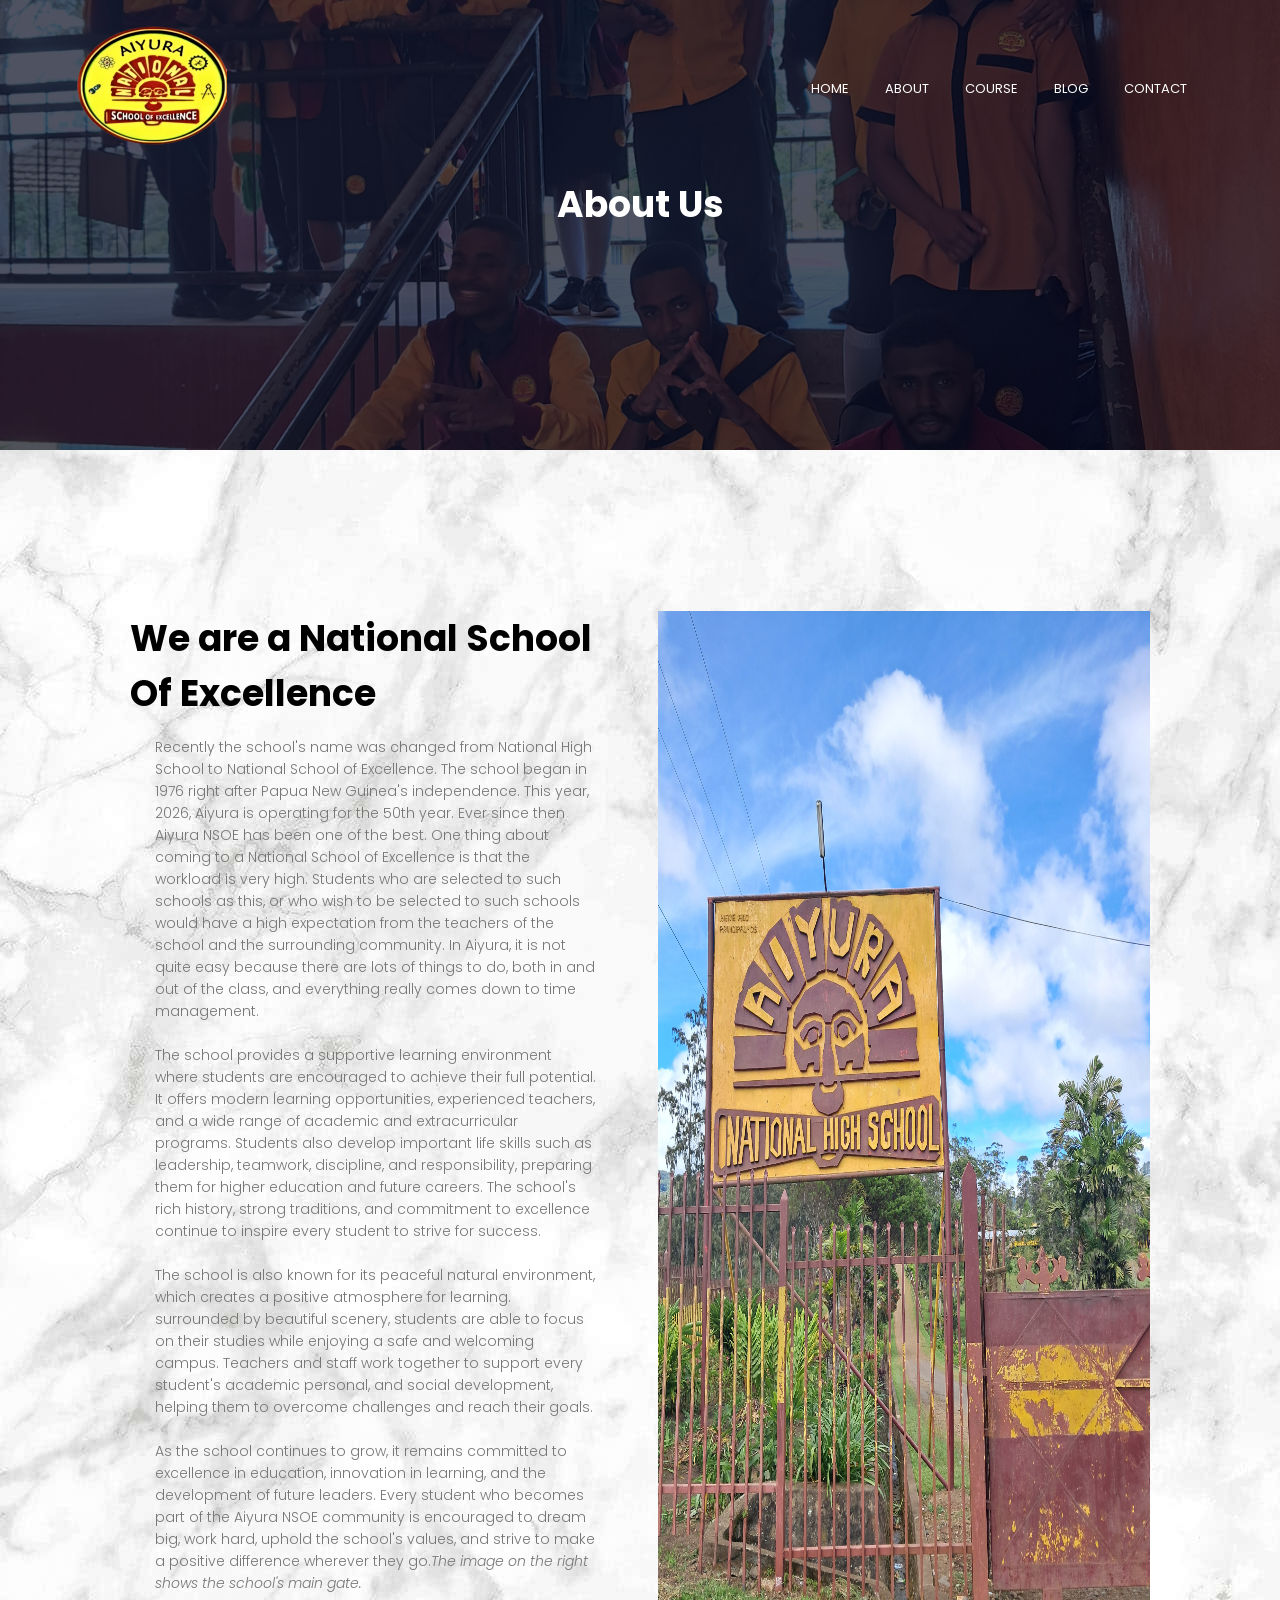
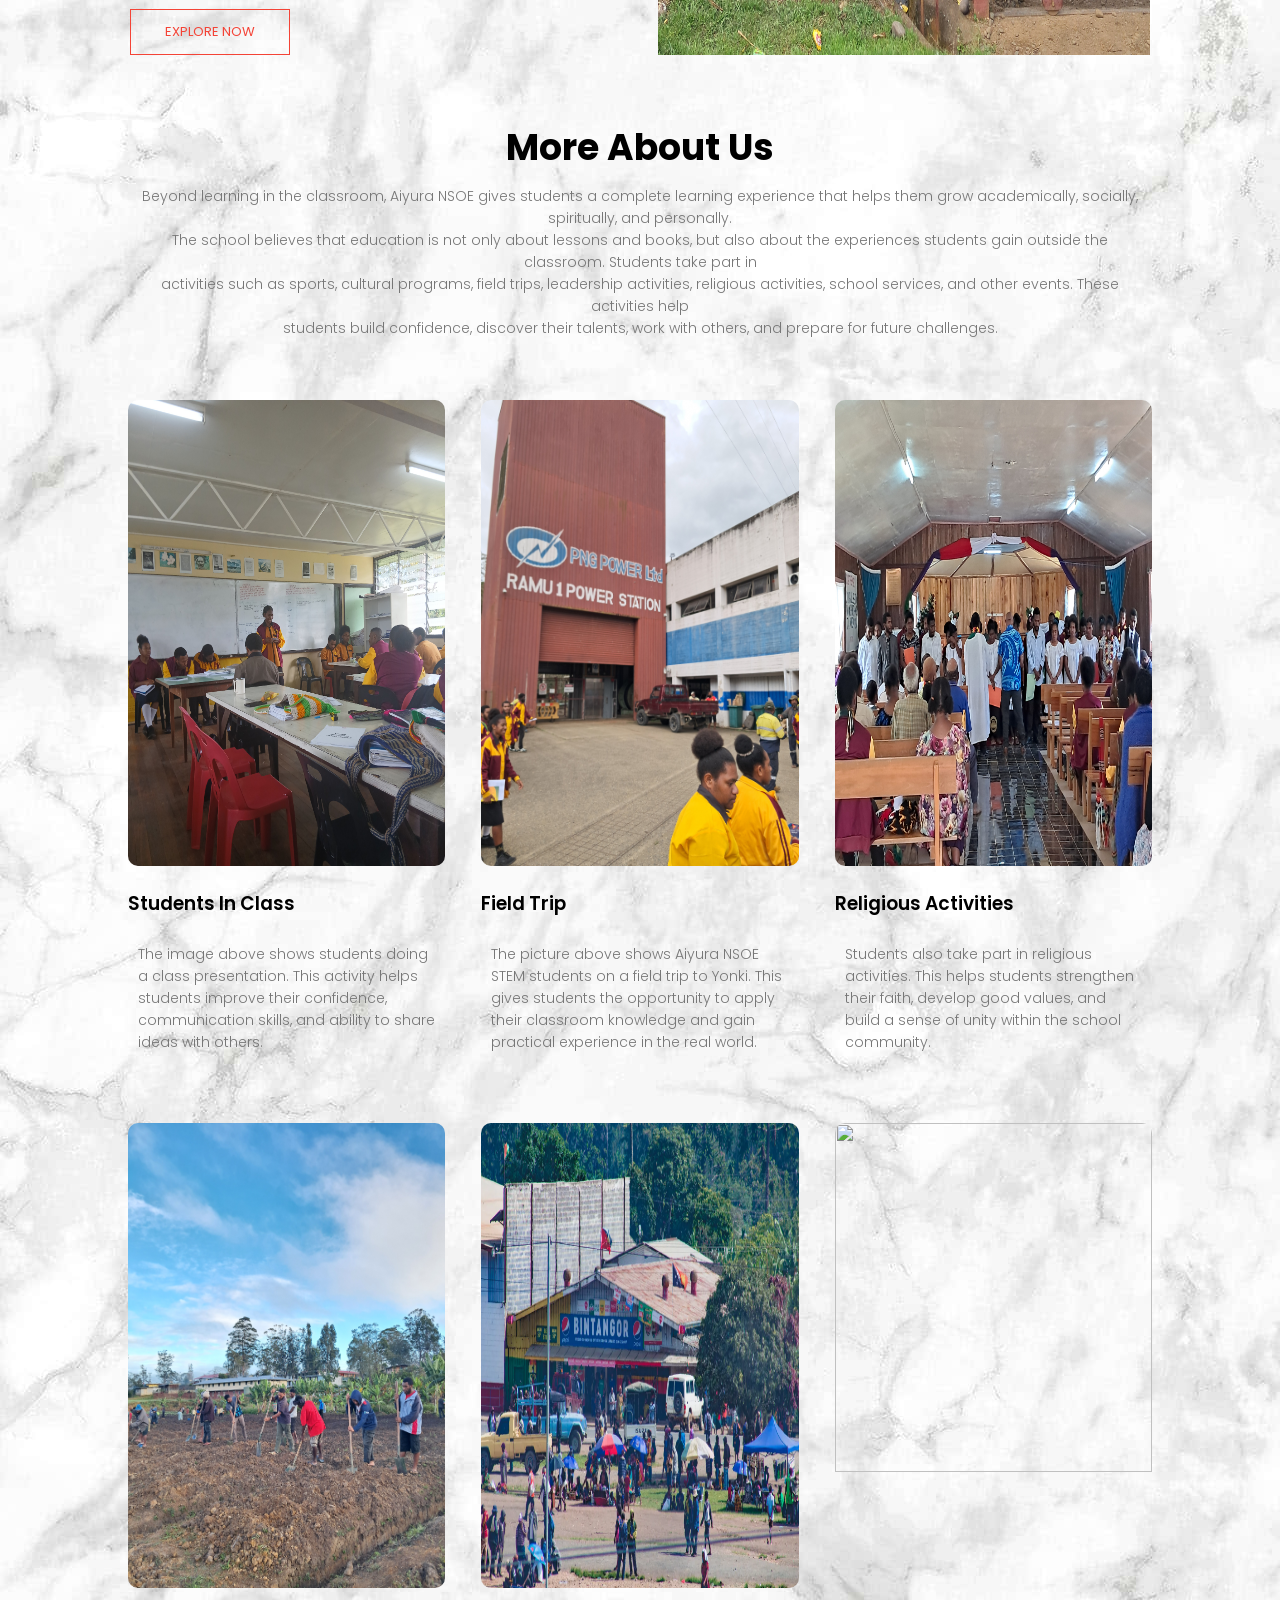
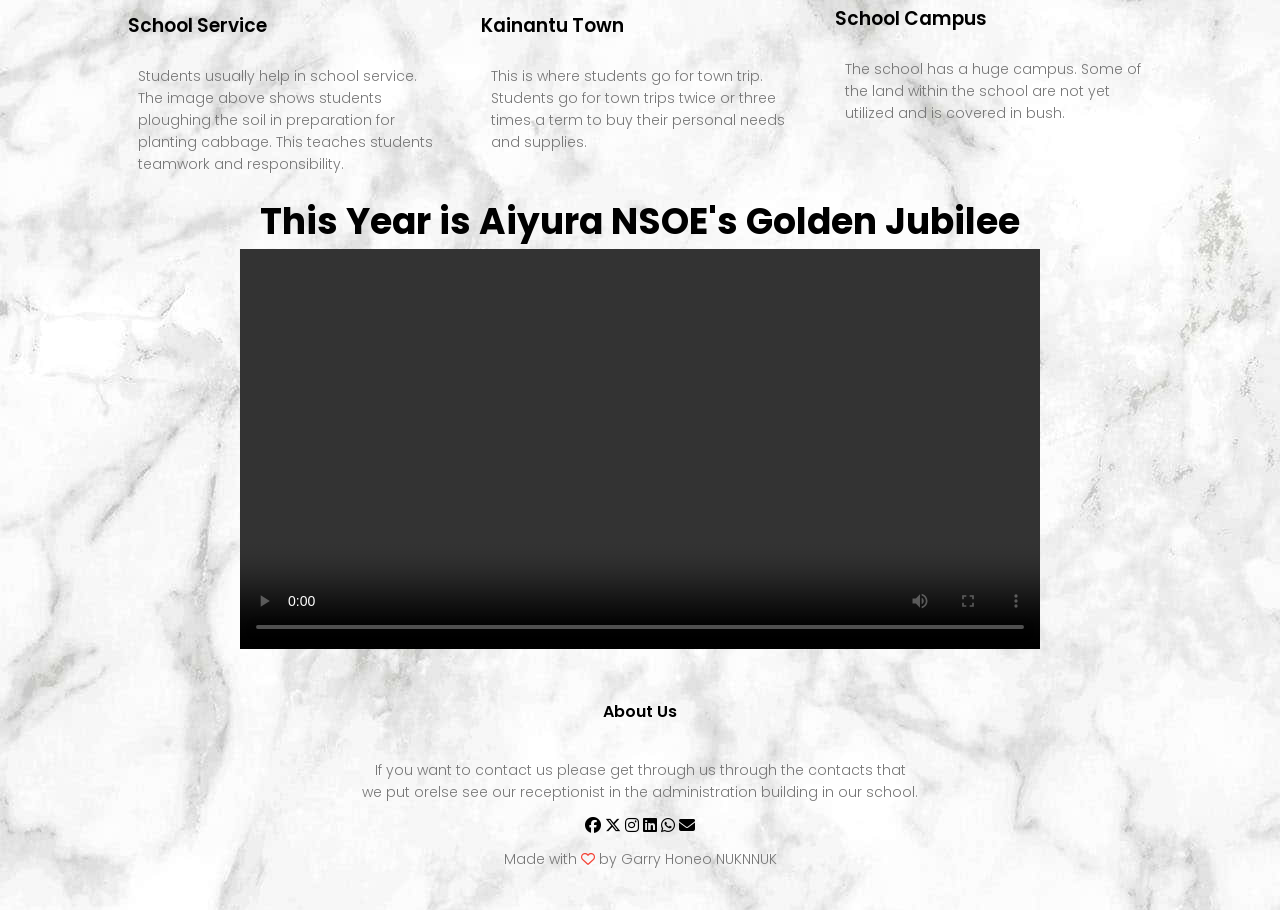
==== about.html @ bf5fb26a "First upload of Aiyura NSOE Website" ====
<!DOCTYPE html>
<html>
<head>
    <meta name="viewport" content="width=device-width, initial-scale=1.0">
    <title>Aiyura NSOE Website Design</title>
    <link rel="stylesheet" href="style.css">
    <link rel="preconnect" href="https://fonts.googleapis.com">
<link rel="preconnect" href="https://fonts.gstatic.com" crossorigin>
<link href="https://fonts.googleapis.com/css2?family=Poppins:wght@100;300;400;600;700&display=swap" rel="stylesheet">
<link rel="stylesheet" href="https://cdnjs.cloudflare.com/ajax/libs/font-awesome/6.6.0/css/all.min.css">
</head>
<body class="back">
    <section class="sub-header">
        <nav>
            <a href="index.html"><img src="images/logo.png"></a>
            <div class="nav-links" id="navLinks">
                <i class="fa-solid fa-rectangle-xmark" onclick="hideMenu()"></i>
                <ul>
                    <li><a href="index.html">HOME</a></li>
                    <li><a href="about.html">ABOUT</a></li>
                    <li><a href="course.html">COURSE</a></li>
                    <li><a href="blog.html">BLOG</a></li>
                    <li><a href="contact.html">CONTACT</a></li>                 
                </ul>
            </div>
            <i class="fa-solid fa-bars" onclick="showMenu()"></i>
        </nav>
        <h1>About Us</h1>
    
    </section>

<!----- About Us Content ----->
 <section class="about-us">
    <div class="row">
        <div class="about-col">
            <h1>We are a National School Of Excellence</h1>
            <p>Recently the school's name was changed from National High School to National School of Excellence. The school began in 1976 right after Papua New Guinea's independence. This year,
                 2026, Aiyura is operating for the 50th year. 
                Ever since then Aiyura NSOE has been one of the best. One thing about coming to a National School of Excellence is that the workload is very high. Students who are selected to 
                such schools as this, or who wish to be selected to such schools would have a high expectation from the teachers of the school and the surrounding community. In Aiyura, it is not 
                quite easy because there are lots of things to do, both in and out of the class, and everything really comes down to time management. <br><br>
                
                The school provides a supportive learning environment where 
                students are encouraged to achieve their full potential. It offers modern learning opportunities, experienced teachers, and a wide range of academic and extracurricular programs.
                Students also develop important life skills such as leadership, teamwork, discipline, and responsibility, preparing  them for higher education and future careers. The school's 
                rich history, strong traditions, and  commitment to excellence continue to inspire every student to strive for success. <br><br>
                
                The school is also known for its peaceful natural environment, which creates a positive atmosphere for learning. surrounded by beautiful scenery, students are able to focus on their 
                studies while enjoying a safe and welcoming campus. Teachers and staff work together to support every student's academic personal, and social development, helping them to overcome challenges
                and reach their goals.<br><br>
                
                As the school continues to grow, it remains committed to excellence in education, innovation in learning, and the development of future leaders. Every student who becomes part of the Aiyura NSOE
                community is encouraged to dream big, work hard, uphold the school's values, and strive to make a positive difference wherever they go.<i>The image on the right shows the school's main gate.</i>

            </p>
            <a href="" class="hero-btn red-btn">EXPLORE NOW</a>

        </div>
        <div class="about-col">
            <img src="images/about.jpg">

        </div>
    </div>
 </section>    

 <!---------- More About Us ---------->

 <section class="facilities">
        <h1>More About Us</h1>
        <p>Beyond learning in the classroom, Aiyura NSOE gives students a complete learning experience that helps them grow academically, socially, spiritually, and personally.<br>
           The school believes that education is not only about lessons and books, but also about the experiences students gain outside the classroom. Students take part in <br>
           activities such as sports, cultural programs, field trips, leadership activities, religious activities, school services, and other events. These activities help <br>
           students build confidence, discover their talents, work with others, and prepare for future challenges. </p>

        <div class="row">
            <div class="facilities-col">
                <img src="images/class.jpg">
                <h3>Students In Class</h3>
                <p>The image above shows students doing a class presentation. This activity helps students improve their confidence, communication skills, and ability to share ideas with others.</p>
            </div>
            <div class="facilities-col">
                <img src="images/ftrip.jpg">
                <h3>Field Trip</h3>
                <p>The picture above shows Aiyura NSOE STEM students on a field trip to Yonki. This gives students the opportunity to apply their classroom knowledge and gain practical experience in the real world.</p>
            </div>
            <div class="facilities-col">
                <img src="images/church.jpg">
                <h3>Religious Activities</h3>
                <p>Students also take part in religious activities. This helps students strengthen their faith, develop good values, and build a sense of unity within the school community. </p>
            </div>
        </div>

        <div class="row">
            <div class="facilities-col">
                <img src="images/work.jpg">
                <h3>School Service</h3>
                <p>Students usually help in school service. The image above shows students ploughing the soil in preparation for planting cabbage. This teaches students teamwork and responsibility.</p>
            </div>
            <div class="facilities-col">
                <img src="images/kain.webp">
                <h3>Kainantu Town</h3>
                <p>This is where students go for town trip. Students go for town trips twice or three times a term to buy their personal needs and supplies.</p>
            </div>
            <div class="facilities-col">
                <img src="images/over.jpg">
                <h3>School Campus</h3>
                <p>The school has a huge campus. Some of the land within the school are not yet utilized and is covered in bush.</p>
            </div>
        </div>

    </section>
<section class="jubilee">

    <h1> This Year is Aiyura NSOE's Golden Jubilee</h1>
    <video class="vid" controls>
        <source src="images/jubilee.mp4">
    </video>

</section>

<!----- Footer ----->

    <section class="footer">
        <h4>About Us</h4>
        <p>If you want to contact us please get through us through the contacts that<br> we put orelse see our receptionist in the administration building in our school.</p>
        <div class="icons">
            <i class="fa-brands fa-facebook"></i>
            <i class="fa-brands fa-x-twitter"></i>
            <i class="fa-brands fa-instagram"></i>
            <i class="fa-brands fa-linkedin"></i>
            <i class="fa-brands fa-whatsapp"></i>
            <i class="fa-solid fa-envelope"></i>
        </div>
        <p>Made with <i class="fa-regular fa-heart"></i> by Garry Honeo NUKNNUK</p>
    </section>

<!------- JavaScript for Toggle Menu ------>
<script>

    var navLinks= document.getElementById("navLinks");

    function showMenu(){
        navLinks.style.right = "0";
    }
     function hideMenu(){
        navLinks.style.right = "-200px";
    }


</script>    

</body>
</html>
---- style.css ----
*{
    margin: 0;
    padding: 0;
    font-family: 'Poppins', 'sans-serif';
}

.back{
    background-image: url(images/GHN.jpg);
}

.header{
    min-height: 100vh;
    width: 100%;
    background-image: linear-gradient(rgba(4,9,30,0.7),rgba(4,9,30,0.7)),url(images/banner.jpg);
    background-position: center;
    background-size: cover;
    position:relative;
}
nav{
    display: flex;
    padding: 2% 6%;
    justify-content: space-between;
    align-items: center;
}    
nav img{
    width:150px;
}
.nav-links{
    flex: 1;
    text-align: right;
}
.nav-links ul li{
    list-style: none;
    display: inline-block;
    padding: 12px 16px;
    position: relative;
}
.nav-links ul li a{
    color: #fff;
    text-decoration: none;
    font-size: 13px;
}
.nav-links ul li::after{
    content: '';
    width: 0%;
    height: 2px;
    background: #f44336;
    display: block;
    margin: auto;
    transition: 0.5s;
}
.nav-links ul li:hover::after{
    width: 100%;
}
.text-box{
    width: 90%;
    color: #fff;
    position: absolute;
    top: 50%;
    left: 50%;
    transform: translate(-50%, -50%);
    text-align: center;
}
.text-box h1{
    font-size: 62px;
}
.text-box p{
    margin:10px 0 40px;
    font-size: 14px;
    color: #fff;
}
.hero-btn{
    display: inline-block;
    text-decoration: none;
    color: #fff;
    border: 1px solid #fff;
    padding: 12px 34px;
    font-size: 13px;
    background: transparent;
    position: relative;
    cursor: pointer;
}
.hero-btn:hover{
    border: 1px solid #f44336;
    background:#f44336;
    transition: 1s;
}

nav .fa-solid{
    display: none;
}

@media(max-width: 700px){
    .text-box h1 {
        font-size: 20px;
    }
    .nav-links ul li{
        display: block;
    }
    .nav-links{
        position: fixed;
        background: #f44336;
        height: 100vh;
        width: 200px;
        top: 0;
        right: -200px;
        text-align: left;
        z-index: 2;
        transition: 1s;
    }
    nav .fa-solid{
        display: block;
        color: #fff;
        margin: 10px;
        font-size: 22px;
        cursor: pointer;
    }
    .nav-links ul{
        padding: 30px;
    }
}

/*------ COURSE ------*/

.course{
    width: 80%;
    margin: auto;
    text-align: center;
    padding-top: 100px;
}
h1{
    font-size: 36px;
    font-width: 600;
}
p{
    color: #777;
    font-size: 14px;
    font-weight: 300;
    line-height: 22px;
    padding: 10px;
}
.row{
    margin-top: 5%;
    display: flex;
    justify-content: space-between;
}
.course-col{
    flex-basis: 31%;
    background: #fff3f3;
    border-radius: 10px;
    margin-bottom: 5px;
    padding: 20px 12px;
    box-sizing: border-box;
    transition: 0.5s;
}
h3{
    text-align: center;
    font-weight: 600;
    margin: 10px 0;
}
.course-col:hover{
    box-shadow: 0 0 20px 0px rgba(0,0,0,0.2)
}

.alig{
    color: #777;
    font-size: 14px;
    font-weight: 300;
}

.align{
    padding-left: 5%;
    text-align: left;
    color: #777;
    font-size: 14px;
    font-weight: 300;
}

.ali{
    color: #222;
}

@media(max-width: 700px){
    .row{
        flex-direction: column;
    }
}

/*------ Campus ------*/

.campus{
    width: 80%;
    margin: auto;
    text-align: center;
    padding-top: 50px;
}
.campus-col{
    flex-basis: 32%;
    border-radius: 10px;
    margin-bottom: 30px;
    position: relative;
    overflow: hidden;
}
.campus-col img{
    width: 100%;
    display: block;
}
.layer{
    background: transparent;
    height: 100%;
    width: 100%;
    position: absolute;
    top: 0;
    left: 0;
    transition: 0.5s;
}
.layer:hover{
    background: rgba(226,0,0,0.7);

}
.layer h3{
    width: 100%;
    font-weight: 500;
    color: #fff;
    font-size: 26px;
    bottom: 0;
    left: 50%;
    transform: translateX(-50%);
    position: absolute;
    opacity: 0;
    transition: 0.5s;
}

.layer:hover h3{
    bottom: 49%;
    opacity: 1;

}

/*----- Facilities -----*/

.facilities{
    width: 80%;
    margin: auto;
    text-align: center;
    padding-top: 2px;
    margin-top: 1%;
}

.facilities-col{
    flex-basis: 31%;
    border-radius: 10px;
    margin-bottom: 5%;
    text-align: left;
}
.facilities-col img{
    width: 100%;
    border-radius: 10px;
    height: 75%;
}
.facilities-col{
    padding: 0;
}
.facilities-col h3{
    margin-top: 16px;
    margin-bottom: 15px;
    text-align: left;
}

/*------- Testimonials -------*/

.testimonials{
    width: 80%;
    margin: auto;
    padding-top: 100px;
    text-align: center;
}
.testimonial-col{
    flex-basis: 44%;
    border-radius: 10px;
    margin-bottom: 5%;
    text-align: left;
    background: #fff3f3;
    padding: 25px;
    cursor: pointer;
    display: flex;
}
.testimonial-col img{
    height: 40px;
    margin-left: 5px;
    margin-left: 30px;
    border-radius: 50%;
}
.testimonial-col p{
    padding: 0;
}
.testimonial-col h3{
    margin-top: 15px;
    text-align: left;
}
.testimonial-col .fa-solid{
    color: #f44336;
}
.testimonial-col .fa-regular{
    color: #f44336;
}

@media(max-width: 700px){
    .testimonial-col img{
        margin-left: 0px;
        margin-right: 15px;
    }
}

/*----- Call To Action -----*/

.cta{
    margin: 100px auto;
    width: 80%;
    background-image: linear-gradient(rgba(0,0,0,0.7),rgba(0,0,0,0.7)),url(images/banner2.jpg);
    background-position: center;
    background-size: cover;
    border-radius: 10px;
    text-align: center;
    padding: 100px 0;
}

.cta h1{
    color: #fff;
    margin-bottom: 40px;
    padding: 0;
}

@media(max-width: 700px) {
    .cta h1{
        font-size: 24px;
    }
}

/*----- Footer -----*/

.footer{
    width: 100%;
    text-align: center;
    padding: 30px 0;
}
.footer h4{
    margin-bottom: 25px;
    margin-top: 20px;
    font-weight: 600;
}

.icons .fa{
    color: #f44336;
    margin: 0 13px;
    cursor: pointer;
    padding: 18px 0;
}

.fa-heart{
    color: #f44336;
}
/*----- About Us Page -----*/

.sub-header{
    height: 50vh;
    width: 100%;
    background-image:linear-gradient(rgba(4,9,30,0.7),rgba(4,9,30,0.7)),url(images/background.jpg);
    background-position: center;
    background-size: cover;
    text-align: center;
    color: #fff;
}
.about-us{
    width: 80%;
    margin: auto;
    padding-top: 80px;
    padding-bottom: 10px;
    margin-bottom: 1%;
}

.about-col{
    flex-basis: 48%;
    padding: 30px 2px;
    margin-bottom: 1%;
}

.about-col img{
    width: 100%;
    height: 70%;
    margin-bottom: 1%;
    height: 100%;
}

.about-col h1{
    padding-top: 0;
}

.about-col p{
    padding: 15px 25px;
}

.red-btn{
    border: 1px solid #f44336;
    background: transparent;
    color: #f44336;
}

.red-btn:hover{
    color:#fff;
}

/*------ Jubilee ------*/

.jubilee h1{
    text-align: center;
}

.vid{
    display: block;
    width: 100%;
    max-width: 800px;
    height: auto;
    margin: 0 auto;
}


@media(max-width: 700px){
    .vid{
        width: 90%;
        height:auto;
        margin: 0 auto;
    }
}

/*------- Blog Content ------*/

.blog-content{
    width: 80%;
    margin: auto;
    padding: 60px 0;
}

.blog-left{
    flex-basis: 65%;
}

.blog-left img{
    width: 80%;
    height: 40%;
}

.blog-left h2{
    color: #222;
    font-weight: 600;
    margin: 30px 0;
}

.blog-left p{
    color: #999;
    padding: 0; 
}

.blog-right{
    flex-basis: 32%;
}
.blog-right h3{
    background: #f44336;
    color: #fff;
    padding: 7px 0;
    font-size: 16px;
    margin-bottom: 20px;
}

.blog-right div{
    display: flex;
    align-items: center;
    justify-content: space-between;
    color: #555;
    padding: 8px;
    box-sizing: border-box;
}


.blog-bottom{
    flex-basis: 32%;
}
.blog-bottom h3{
    background: #f44336;
    color: #fff;
    padding: 7px 0;
    font-size: 16px;
    margin-bottom: 20px;
}

.blog-bottom div{
    display: flex;
    align-items: center;
    justify-content: space-between;
    color: #555;
    padding: 8px;
    box-sizing: border-box;
}

.comment-box{
    border: 1px solid #ccc;
    margin: 50px 0;
    padding: 10px 20px;
}

.comment-box h3{
    text-align: left;
}

.comment-form input, .comment-form textarea{
    width: 100%;
    padding: 10px;
    margin: 15px 0;
    box-sizing: border-box;
    border: none;
    outline: none;
    background: #f0f0f0;
}

.comment-form button{
    margin: 10px 0;
}

@media(max-width: 700px){
    .sub-header h1{
        font-size: 24px;
    }
}

/*------- Contact Us Page -------*/

.location{ 
    width: 80%;
    margin: auto;
    padding: 80px 0;
}

.location iframe{
    width: 100%;
}

.contact-us{
    width: 80%;
    margin: auto;
}
.contact-col{
    flex-basis: 48%;
    margin-bottom: 30px;
}
.contact-col div{
    display: flex;
    align-items: center;
    margin-bottom: 40px;
}

.contact-col div .fa-solid{
    font-size: 28px;
    color: #f44336;
    margin: 10px;
    margin-right: 30px;
}

.contact-col div p{
    padding: 0;
}
.contact-col div h5{
    font-size: 20px;
    margin-bottom: 5px;
    color: #555;
    font-weight: 400;
}

.contact-col input, .contact-col textarea{
    width: 100%;
    padding: 15px;
    margin-bottom: 17px;
    outline: none;
    border: 1px solid #ccc ;
    box-sizing: border-box;
}
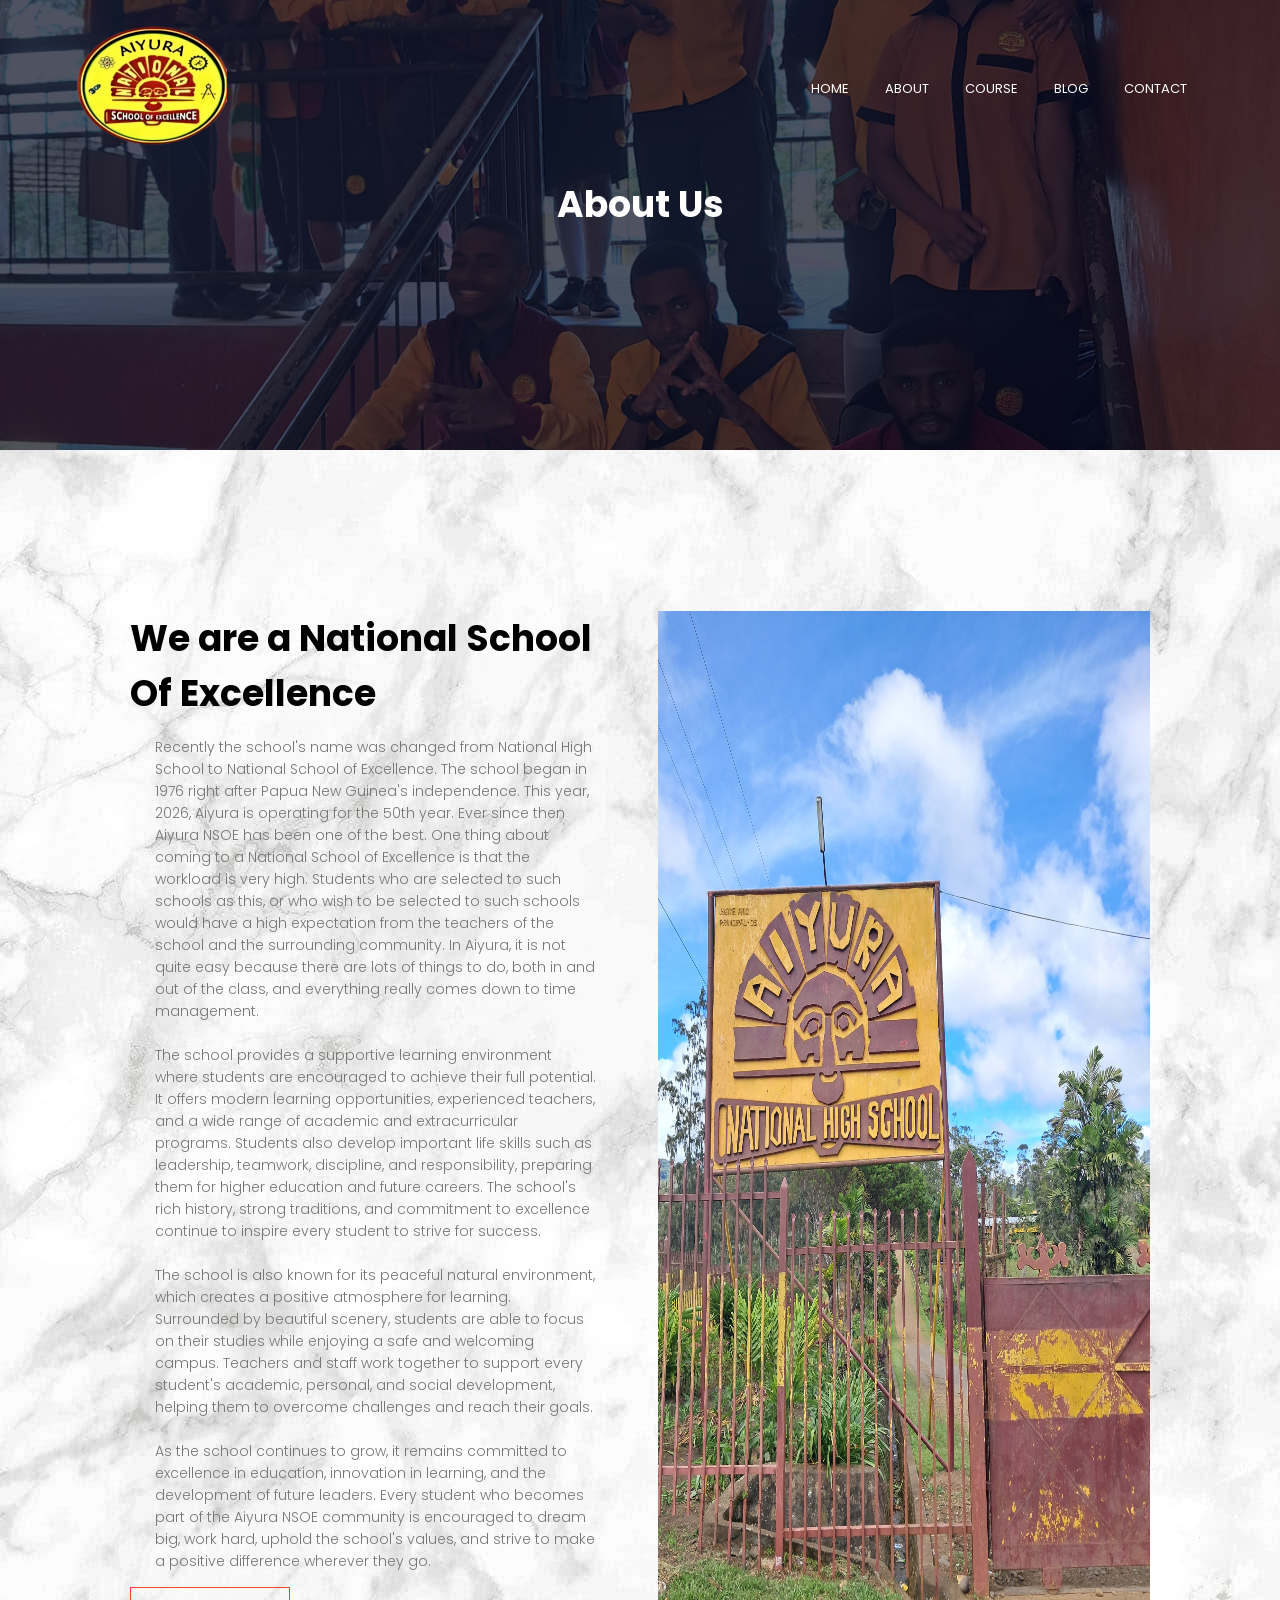
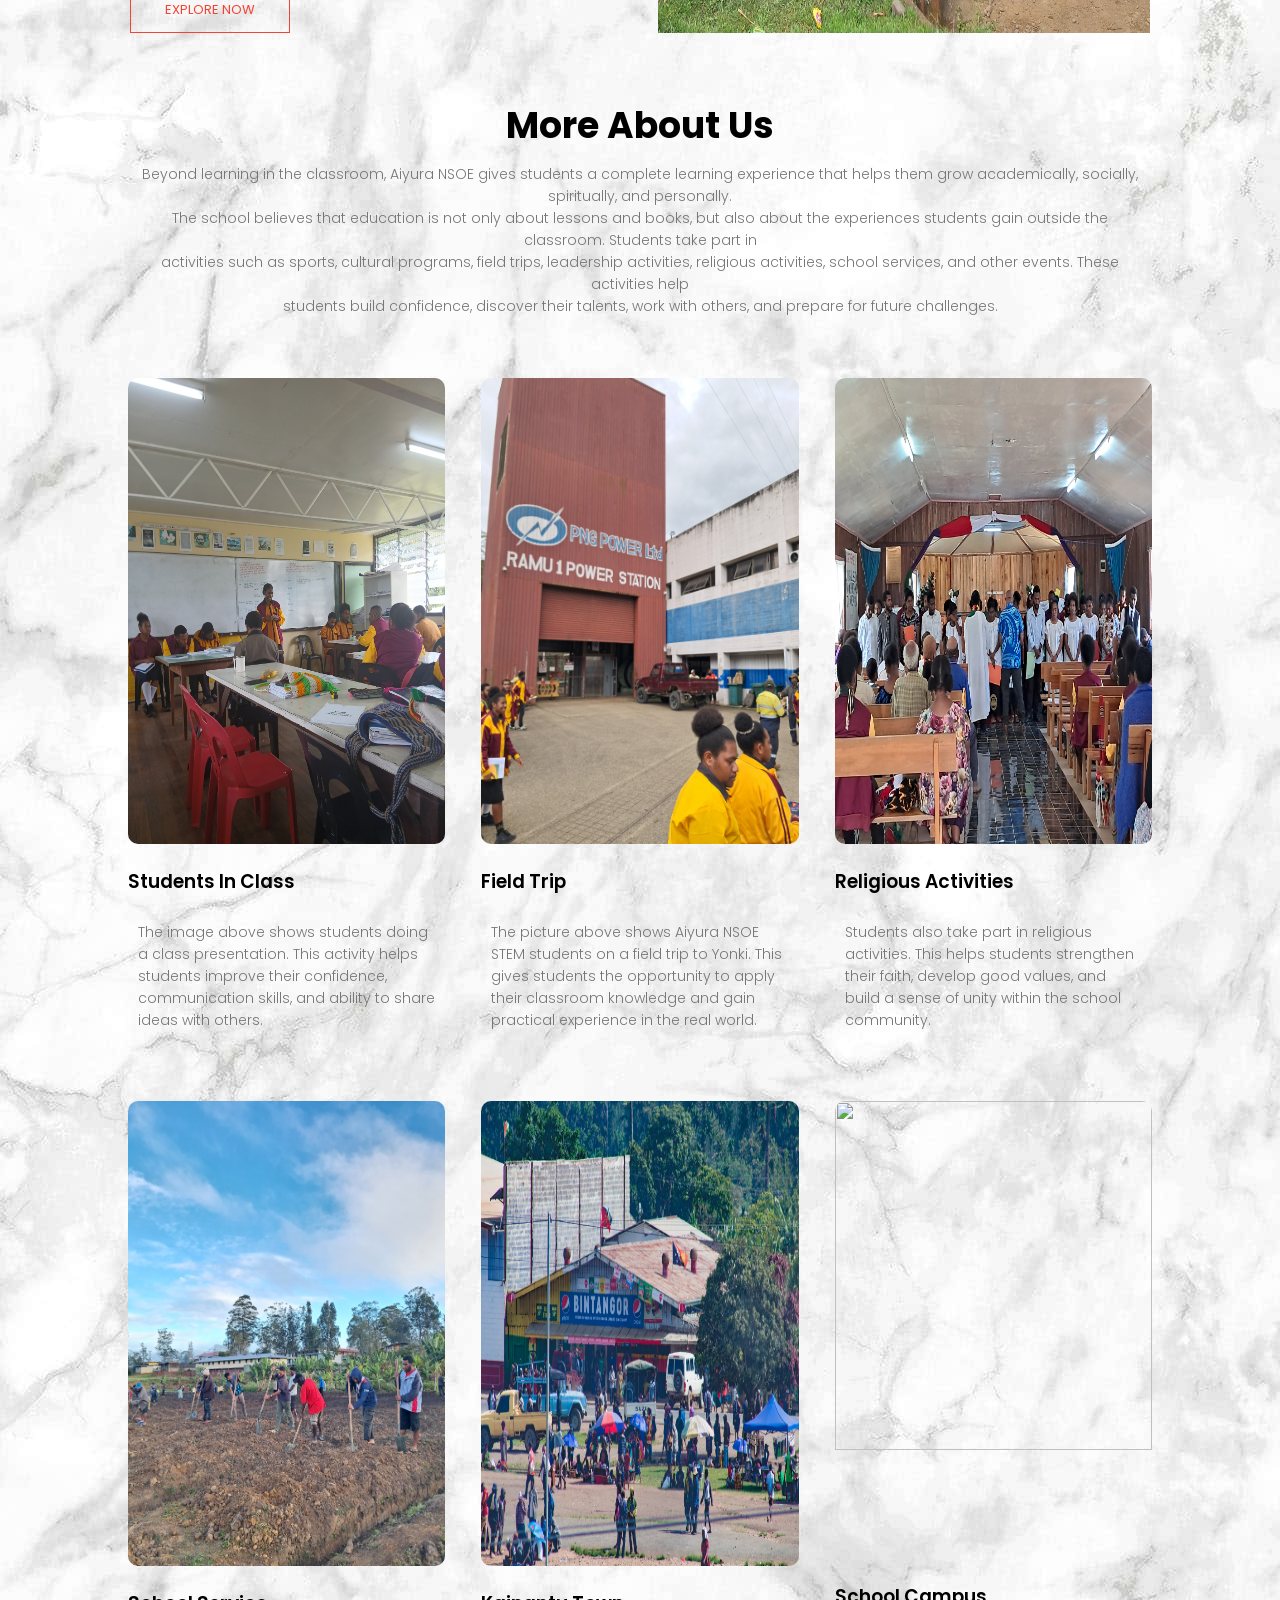
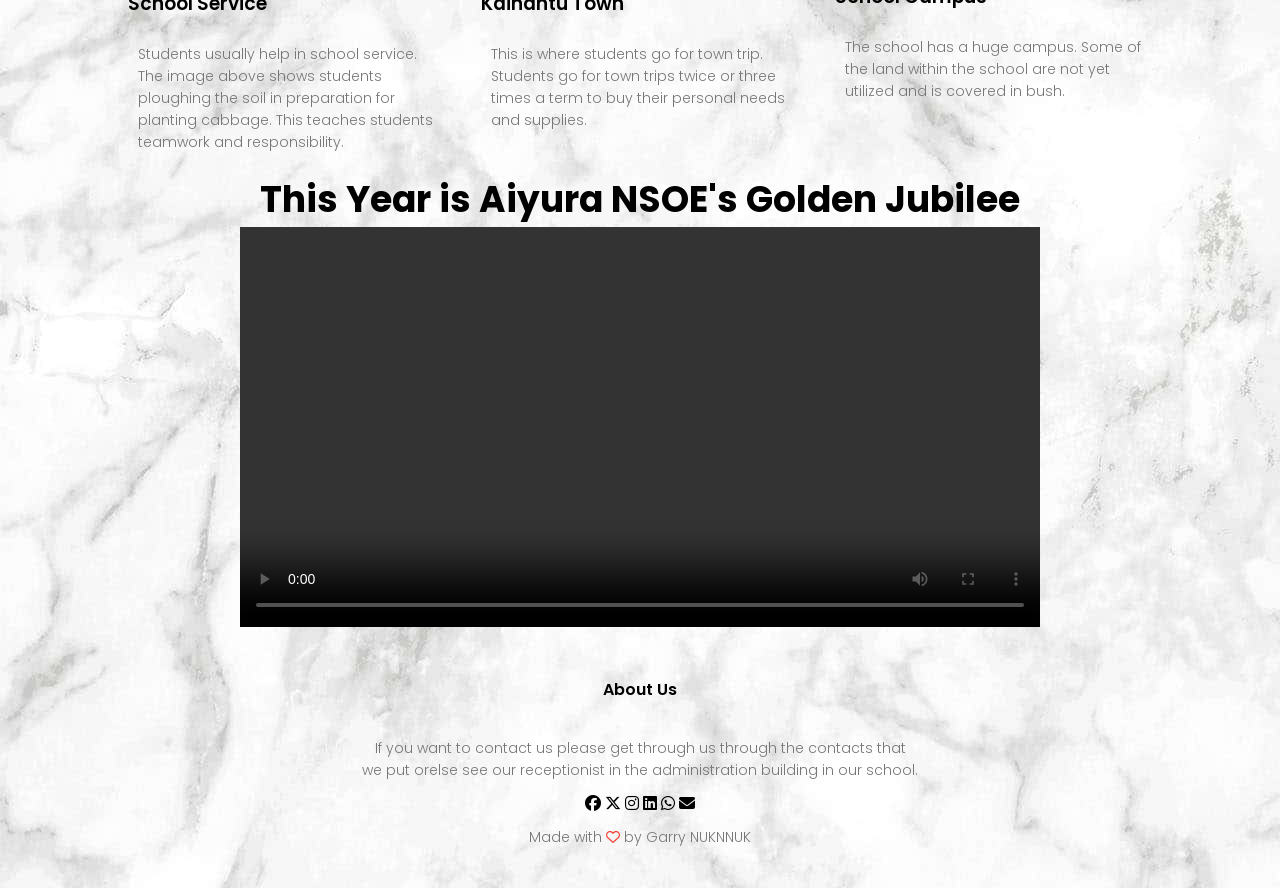
==== commit db758937: "Update faults in website" ====
--- a/about.html
+++ b/about.html
@@ -45,15 +45,15 @@
                 Students also develop important life skills such as leadership, teamwork, discipline, and responsibility, preparing  them for higher education and future careers. The school's 
                 rich history, strong traditions, and  commitment to excellence continue to inspire every student to strive for success. <br><br>
                 
-                The school is also known for its peaceful natural environment, which creates a positive atmosphere for learning. surrounded by beautiful scenery, students are able to focus on their 
-                studies while enjoying a safe and welcoming campus. Teachers and staff work together to support every student's academic personal, and social development, helping them to overcome challenges
+                The school is also known for its peaceful natural environment, which creates a positive atmosphere for learning. Surrounded by beautiful scenery, students are able to focus on their 
+                studies while enjoying a safe and welcoming campus. Teachers and staff work together to support every student's academic, personal, and social development, helping them to overcome challenges
                 and reach their goals.<br><br>
                 
                 As the school continues to grow, it remains committed to excellence in education, innovation in learning, and the development of future leaders. Every student who becomes part of the Aiyura NSOE
-                community is encouraged to dream big, work hard, uphold the school's values, and strive to make a positive difference wherever they go.<i>The image on the right shows the school's main gate.</i>
+                community is encouraged to dream big, work hard, uphold the school's values, and strive to make a positive difference wherever they go.
 
             </p>
-            <a href="" class="hero-btn red-btn">EXPLORE NOW</a>
+            <a href="course.html" class="hero-btn red-btn">EXPLORE NOW</a>
 
         </div>
         <div class="about-col">
@@ -131,7 +131,7 @@
             <i class="fa-brands fa-whatsapp"></i>
             <i class="fa-solid fa-envelope"></i>
         </div>
-        <p>Made with <i class="fa-regular fa-heart"></i> by Garry Honeo NUKNNUK</p>
+        <p>Made with <i class="fa-regular fa-heart"></i> by Garry NUKNNUK</p>
     </section>
 
 <!------- JavaScript for Toggle Menu ------>
--- a/style.css
+++ b/style.css
@@ -60,6 +60,7 @@
     left: 50%;
     transform: translate(-50%, -50%);
     text-align: center;
+    height: 60%;
 }
 .text-box h1{
     font-size: 62px;
